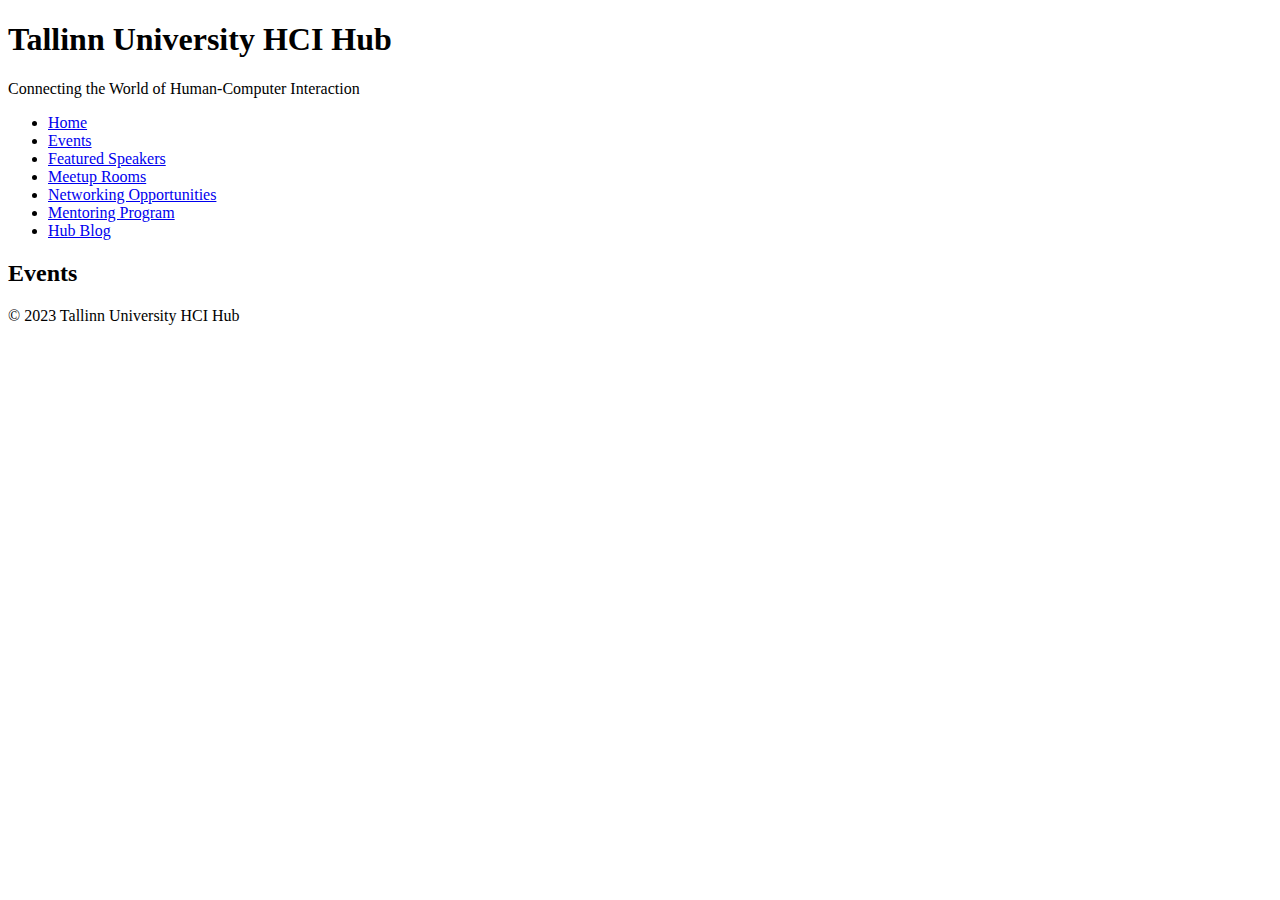
==== events.html @ 4c0bf7f7 "Initial commit" ====
<!DOCTYPE html>
<html lang="en">
<head>
    <meta charset="UTF-8">
    <meta name="viewport" content="width=device-width, initial-scale=1.0">
    <link rel="stylesheet" href="styles.css">
    <title> Events - Tallinn University HCI Hub</title>
</head>
<body>

    <header>
        <h1>Tallinn University HCI Hub</h1>
        <p>Connecting the World of Human-Computer Interaction</p>
    </header>

    <nav>
        <ul>
            <li><a href="index.html">Home</a></li>
            <li><a href="events.html">Events</a></li>
            <li><a href="featured-speakers.html">Featured Speakers</a></li>
            <li><a href="meetup-rooms.html">Meetup Rooms</a></li>
            <li><a href="networking-opportunities.html">Networking Opportunities</a></li>
            <li><a href="mentoring-program.html">Mentoring Program</a></li>
            <li><a href="hub-blog.html">Hub Blog</a></li>
        </ul>
    </nav>

    <section>
        <h2>Events</h2>
        <!-- Content for Events page goes here -->
    </section>

    <footer>
        <p>&copy; 2023 Tallinn University HCI Hub</p>
    </footer>

</body>
</html>
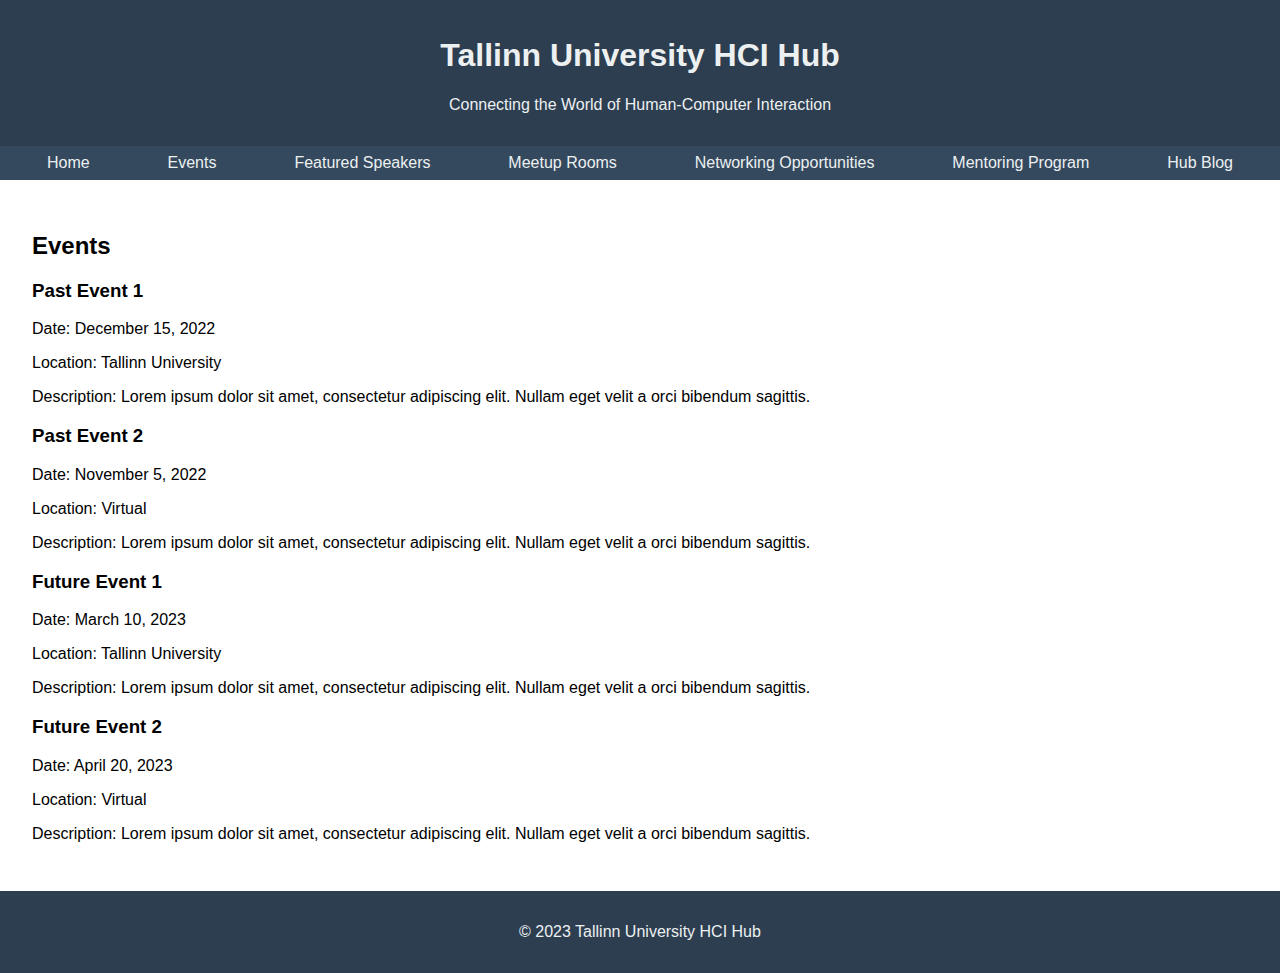
==== commit 20134506: "Modified events page with flex layout for containers and center learn more buttons. (Mod was made 09" ====
--- a/events.html
+++ b/events.html
@@ -3,7 +3,7 @@
 <head>
     <meta charset="UTF-8">
     <meta name="viewport" content="width=device-width, initial-scale=1.0">
-    <link rel="stylesheet" href="styles.css">
+    <link rel="stylesheet" href="style.css">
     <title> Events - Tallinn University HCI Hub</title>
 </head>
 <body>
@@ -25,9 +25,37 @@
         </ul>
     </nav>
 
-    <section>
+    <section class="events-container">
         <h2>Events</h2>
-        <!-- Content for Events page goes here -->
+
+        <div class="event past-event">
+            <h3>Past Event 1</h3>
+            <p>Date: December 15, 2022</p>
+            <p>Location: Tallinn University</p>
+            <p>Description: Lorem ipsum dolor sit amet, consectetur adipiscing elit. Nullam eget velit a orci bibendum sagittis.</p>
+        </div>
+
+        <div class="event past-event">
+            <h3>Past Event 2</h3>
+            <p>Date: November 5, 2022</p>
+            <p>Location: Virtual</p>
+            <p>Description: Lorem ipsum dolor sit amet, consectetur adipiscing elit. Nullam eget velit a orci bibendum sagittis.</p>
+        </div>
+
+        <div class="event future-event">
+            <h3>Future Event 1</h3>
+            <p>Date: March 10, 2023</p>
+            <p>Location: Tallinn University</p>
+            <p>Description: Lorem ipsum dolor sit amet, consectetur adipiscing elit. Nullam eget velit a orci bibendum sagittis.</p>
+        </div>
+
+        <div class="event future-event">
+            <h3>Future Event 2</h3>
+            <p>Date: April 20, 2023</p>
+            <p>Location: Virtual</p>
+            <p>Description: Lorem ipsum dolor sit amet, consectetur adipiscing elit. Nullam eget velit a orci bibendum sagittis.</p>
+        </div>
+
     </section>
 
     <footer>
--- a/style.css
+++ b/style.css
@@ -0,0 +1,95 @@
+body {
+    font-family: 'Arial', sans-serif;
+    margin: 0;
+    padding: 0;
+}
+
+header {
+    background-color: #2c3e50; /* Midnight Blue */
+    color: #ecf0f1; /* Clouds */
+    text-align: center;
+    padding: 1em 0;
+}
+
+nav {
+    background-color: #34495e; /* Wet Asphalt */
+    color: #ecf0f1;
+    padding: 0.5em;
+}
+
+nav ul {
+    list-style: none;
+    margin: 0;
+    padding: 0;
+    display: flex;
+    justify-content: space-around;
+}
+
+nav a {
+    text-decoration: none;
+    color: #ecf0f1;
+}
+
+section {
+    padding: 2em;
+}
+
+.container {
+    max-width: 800px;
+    margin: 0 auto;
+}
+
+#about-us {
+    background-color: #ecf0f1; /* Clouds */
+}
+
+#about-us h2 {
+    color: #2c3e50; /* Midnight Blue */
+}
+
+#highlights {
+    background-color: #f5f5f5; /* Silver */
+}
+
+#highlights h2 {
+    color: #2c3e50; /* Midnight Blue */
+    text-align: center;
+}
+
+.highlight {
+    display: grid;
+    grid-template-columns: 1fr 1fr; /* Two equal columns for text and image */
+    gap: 20px; /* Adjust the gap as needed for spacing */
+    margin-bottom: 2em;
+    padding: 1em;
+    border: 1px solid #ddd; /* Optional: Add a border for a more structured look */
+    border-radius: 8px;
+    overflow: hidden;
+    background-color: #fff; /* White background */
+}
+
+.highlight-content {
+    padding: 10px;
+}
+
+.highlight h3 {
+    color: #2c3e50; /* Midnight Blue */
+}
+
+.highlight p {
+    margin-bottom: 1em;
+    color: #333;
+}
+
+.highlight img {
+    max-width: 100%;
+    height: auto;
+    border-radius: 8px; /* Optional: Add a border-radius for rounded corners */
+}
+
+footer {
+    background-color: #2c3e50; /* Midnight Blue */
+    color: #ecf0f1;
+    text-align: center;
+    padding: 1em 0;
+}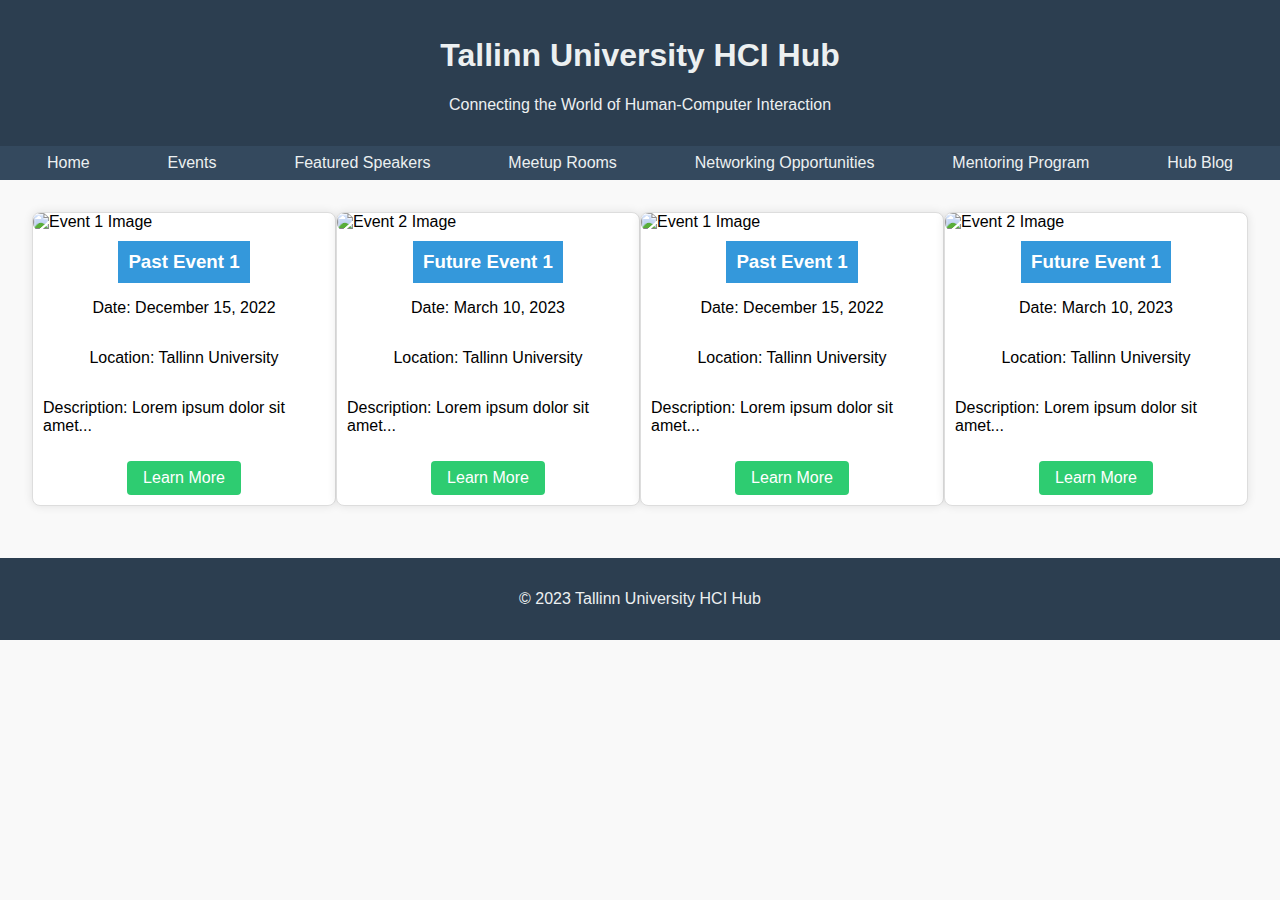
==== commit 88b42e70: "Modified events page with flex layout for containers and center learn more buttons. (Mod was made 09" ====
--- a/events.html
+++ b/events.html
@@ -25,42 +25,69 @@
         </ul>
     </nav>
 
-    <section class="events-container">
-        <h2>Events</h2>
+<section class="events-container">
+    <h2></h2>
 
-        <div class="event past-event">
+    <!-- Sample Event Containers using Flexbox -->
+    <div class="event-container">
+        <div class="event-image">
+            <img src="past_event_1.jpg" alt="Event 1 Image">
+        </div>
+        <div class="event-details">
             <h3>Past Event 1</h3>
             <p>Date: December 15, 2022</p>
             <p>Location: Tallinn University</p>
-            <p>Description: Lorem ipsum dolor sit amet, consectetur adipiscing elit. Nullam eget velit a orci bibendum sagittis.</p>
+            <p>Description: Lorem ipsum dolor sit amet...</p>
+            <a href="#" class="cta-button">Learn More</a>
         </div>
+    </div>
 
-        <div class="event past-event">
-            <h3>Past Event 2</h3>
-            <p>Date: November 5, 2022</p>
-            <p>Location: Virtual</p>
-            <p>Description: Lorem ipsum dolor sit amet, consectetur adipiscing elit. Nullam eget velit a orci bibendum sagittis.</p>
+    <div class="event-container">
+        <div class="event-image">
+            <img src="future_event_1.jpg" alt="Event 2 Image">
         </div>
-
-        <div class="event future-event">
+        <div class="event-details">
             <h3>Future Event 1</h3>
             <p>Date: March 10, 2023</p>
             <p>Location: Tallinn University</p>
-            <p>Description: Lorem ipsum dolor sit amet, consectetur adipiscing elit. Nullam eget velit a orci bibendum sagittis.</p>
+            <p>Description: Lorem ipsum dolor sit amet...</p>
+            <a href="#" class="cta-button">Learn More</a>
         </div>
+    </div>
 
-        <div class="event future-event">
-            <h3>Future Event 2</h3>
-            <p>Date: April 20, 2023</p>
-            <p>Location: Virtual</p>
-            <p>Description: Lorem ipsum dolor sit amet, consectetur adipiscing elit. Nullam eget velit a orci bibendum sagittis.</p>
+    <div class="event-container">
+        <div class="event-image">
+            <img src="past_event_1.jpg" alt="Event 1 Image">
         </div>
+        <div class="event-details">
+            <h3>Past Event 1</h3>
+            <p>Date: December 15, 2022</p>
+            <p>Location: Tallinn University</p>
+            <p>Description: Lorem ipsum dolor sit amet...</p>
+            <a href="#" class="cta-button">Learn More</a>
+        </div>
+    </div>
 
-    </section>
+    <div class="event-container">
+        <div class="event-image">
+            <img src="future_event_1.jpg" alt="Event 2 Image">
+        </div>
+        <div class="event-details">
+            <h3>Future Event 1</h3>
+            <p>Date: March 10, 2023</p>
+            <p>Location: Tallinn University</p>
+            <p>Description: Lorem ipsum dolor sit amet...</p>
+            <a href="#" class="cta-button">Learn More</a>
+        </div>
+    </div>
 
-    <footer>
-        <p>&copy; 2023 Tallinn University HCI Hub</p>
-    </footer>
+</section>
+
+<footer>
+    <p>&copy; 2023 Tallinn University HCI Hub</p>
+</footer>
+
+
 
 </body>
 </html>--- a/style.css
+++ b/style.css
@@ -30,61 +30,45 @@
     color: #ecf0f1;
 }
 
-section {
+.events-container {
+    display: flex;
+    flex-wrap: wrap;
+    justify-content: space-around;
+    align-items: flex-start;
     padding: 2em;
 }
 
-.container {
-    max-width: 800px;
-    margin: 0 auto;
+.event-container {
+    border: 1px solid #ddd;
+    border-radius: 8px;
+    overflow: hidden; /* Clear the float */
+    margin-bottom: 20px;
+    flex: 1;
+    max-width: 400px; /* Adjust the maximum width as needed */
+    background-color: #fff; /* White background */
+    box-shadow: 0 0 10px rgba(0, 0, 0, 0.1); /* Subtle box shadow */
 }
 
-#about-us {
-    background-color: #ecf0f1; /* Clouds */
-}
-
-#about-us h2 {
-    color: #2c3e50; /* Midnight Blue */
-}
-
-#highlights {
-    background-color: #f5f5f5; /* Silver */
-}
-
-#highlights h2 {
-    color: #2c3e50; /* Midnight Blue */
-    text-align: center;
-}
-
-.highlight {
-    display: grid;
-    grid-template-columns: 1fr 1fr; /* Two equal columns for text and image */
-    gap: 20px; /* Adjust the gap as needed for spacing */
-    margin-bottom: 2em;
-    padding: 1em;
-    border: 1px solid #ddd; /* Optional: Add a border for a more structured look */
-    border-radius: 8px;
-    overflow: hidden;
-    background-color: #fff; /* White background */
-}
-
-.highlight-content {
+.event-container h3 {
+    background-color: #3498db; /* Blue */
+    color: #fff;
+    margin: 0;
     padding: 10px;
 }
 
-.highlight h3 {
-    color: #2c3e50; /* Midnight Blue */
+.event-image {
+    flex: 1;
 }
 
-.highlight p {
-    margin-bottom: 1em;
-    color: #333;
+.event-image img {
+    width: 100%;
+    height: auto;
+    border-radius: 8px 0 0 8px; /* Optional: Add a border-radius for rounded corners */
 }
 
-.highlight img {
-    max-width: 100%;
-    height: auto;
-    border-radius: 8px; /* Optional: Add a border-radius for rounded corners */
+.event-details {
+    flex: 2;
+    padding: 10px;
 }
 
 footer {
@@ -92,4 +76,65 @@
     color: #ecf0f1;
     text-align: center;
     padding: 1em 0;
+}
+body {
+    font-family: 'Arial', sans-serif;
+    margin: 0;
+    padding: 0;
+    background-color: #f9f9f9; /* Light Gray background */
+}
+
+.events-container {
+    display: flex;
+    flex-wrap: wrap;
+    justify-content: space-around;
+    align-items: flex-start;
+    padding: 2em;
+}
+
+.event-container {
+    border: 1px solid #ddd;
+    border-radius: 8px;
+    overflow: hidden; /* Clear the float */
+    margin-bottom: 20px;
+    flex: 1;
+    max-width: 400px; /* Adjust the maximum width as needed */
+    background-color: #fff; /* White background */
+    box-shadow: 0 0 10px rgba(0, 0, 0, 0.1); /* Subtle box shadow */
+    transition: transform 0.3s ease-in-out; /* Add a transition effect */
+}
+
+.event-container:hover {
+    transform: scale(1.05); /* Add a scale effect on hover */
+}
+
+.event-container h3 {
+    background-color: #3498db; /* Blue */
+    color: #fff;
+    margin: 0;
+    padding: 10px;
+}
+
+.event-details {
+    flex: 2;
+    padding: 10px;
+    display: flex;
+    flex-direction: column;
+    align-items: center; /* Center content horizontally */
+    justify-content: center; /* Center content vertically */
+}
+
+.cta-button {
+    display: inline-block;
+    background-color: #2ecc71; /* Emerald Green */
+    color: #fff;
+    padding: 8px 16px;
+    text-decoration: none;
+    border-radius: 4px;
+    transition: background-color 0.3s ease-in-out;
+    margin-top: 10px; /* Add some space between the text and button */
+}
+
+.cta-button:hover {
+    background-color: #27ae60; /* Darker Green on hover */
 }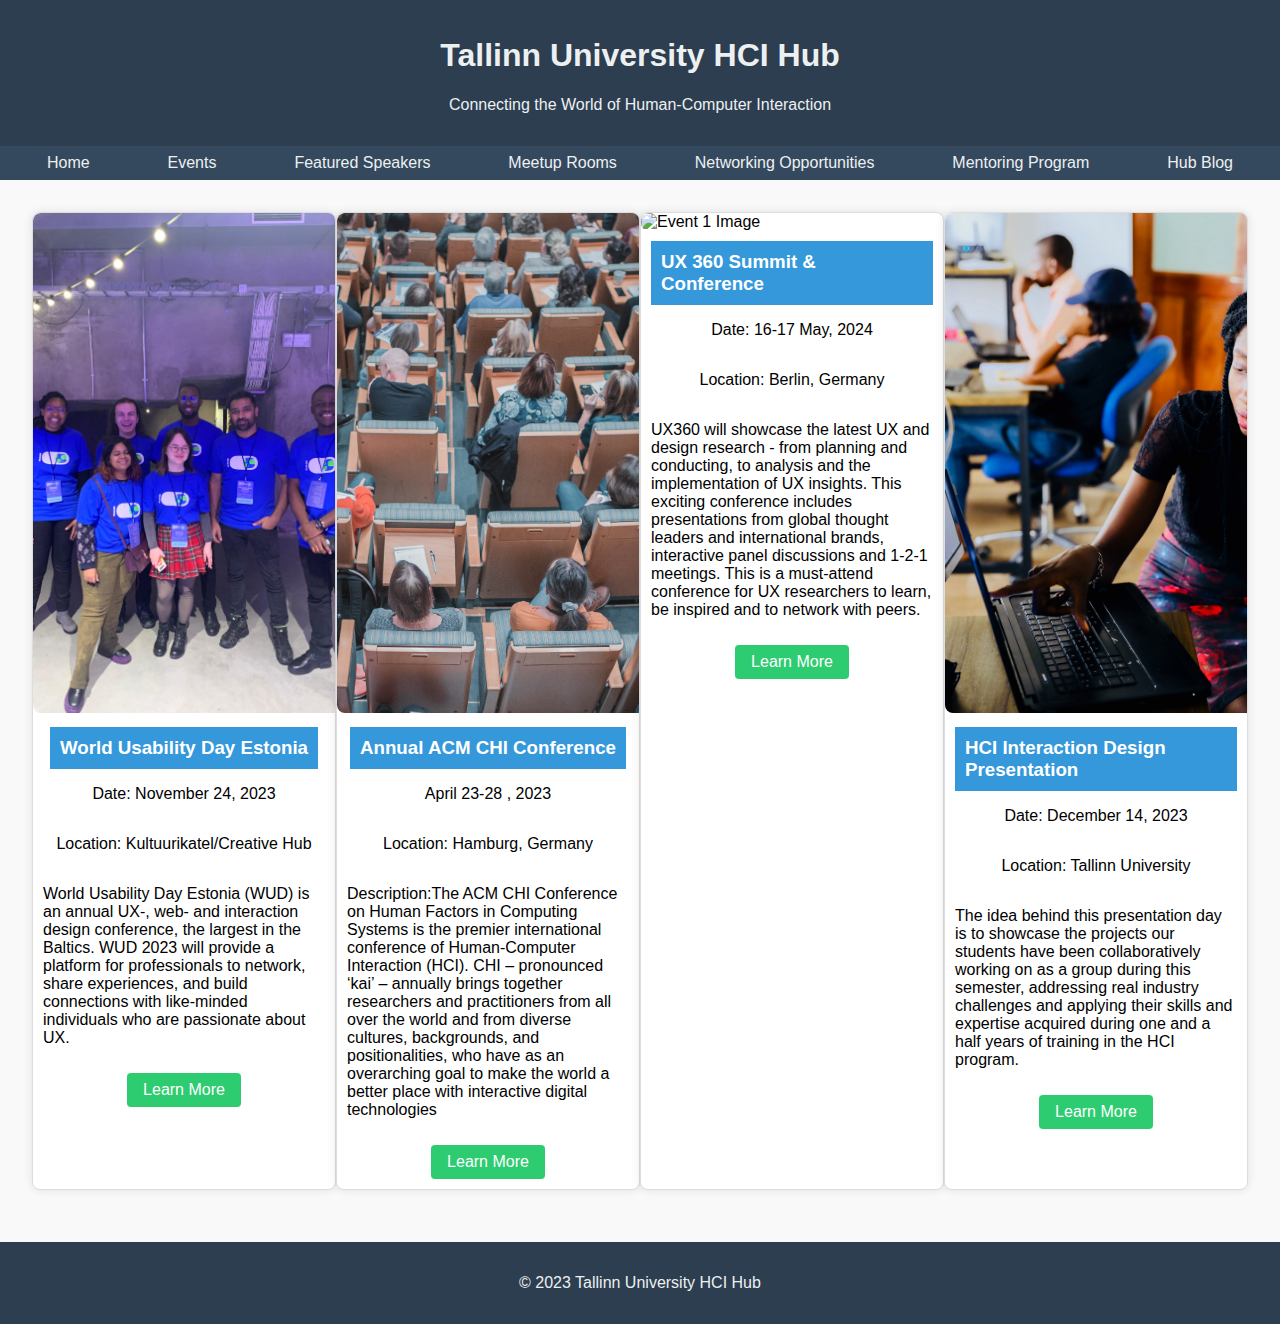
==== commit 02090006: "containers aligned to be same size and more infomation added to containers" ====
--- a/events.html
+++ b/events.html
@@ -28,58 +28,60 @@
 <section class="events-container">
     <h2></h2>
 
-    <!-- Sample Event Containers using Flexbox -->
+    <!-- Flex-box containers done lecture 5  -->
     <div class="event-container">
         <div class="event-image">
-            <img src="past_event_1.jpg" alt="Event 1 Image">
+            <img src="images/IMG-20231128-WA0011.jpg" alt="Event 1 Image">
         </div>
         <div class="event-details">
-            <h3>Past Event 1</h3>
-            <p>Date: December 15, 2022</p>
-            <p>Location: Tallinn University</p>
-            <p>Description: Lorem ipsum dolor sit amet...</p>
+            <h3>World Usability Day Estonia </h3>
+            <p>Date: November 24, 2023</p>
+            <p>Location: Kultuurikatel/Creative Hub </p>
+            <p>World Usability Day Estonia (WUD) is an annual UX-, web- and interaction design conference, the largest in the Baltics.
+                WUD 2023 will provide a platform for professionals to network, share experiences, and build connections with like-minded individuals who are passionate about UX.</p>
             <a href="#" class="cta-button">Learn More</a>
         </div>
     </div>
 
     <div class="event-container">
         <div class="event-image">
-            <img src="future_event_1.jpg" alt="Event 2 Image">
+            <img src="images/mikael-kristenson-3aVlWP-7bg8-unsplash.jpg" alt="Event 2 Image">
         </div>
         <div class="event-details">
-            <h3>Future Event 1</h3>
-            <p>Date: March 10, 2023</p>
-            <p>Location: Tallinn University</p>
-            <p>Description: Lorem ipsum dolor sit amet...</p>
+            <h3>Annual ACM CHI Conference</h3>
+            <p>April 23-28 , 2023</p>
+            <p>Location: Hamburg, Germany</p>
+            <p>Description:The ACM CHI Conference on Human Factors in Computing Systems is the premier international conference of Human-Computer Interaction (HCI). CHI – pronounced ‘kai’ – annually brings together researchers and practitioners from all over the world and from diverse cultures, backgrounds, and positionalities, who have as an overarching goal to make the world a better place with interactive digital technologies</p>
             <a href="#" class="cta-button">Learn More</a>
         </div>
     </div>
 
     <div class="event-container">
         <div class="event-image">
-            <img src="past_event_1.jpg" alt="Event 1 Image">
+            <img src="images/antenna-ZDN-G1xBWHY-unsplash.jpg" alt="Event 1 Image">
         </div>
         <div class="event-details">
-            <h3>Past Event 1</h3>
-            <p>Date: December 15, 2022</p>
-            <p>Location: Tallinn University</p>
-            <p>Description: Lorem ipsum dolor sit amet...</p>
+            <h3>UX 360 Summit & Conference</h3>
+            <p>Date: 16-17 May, 2024</p>
+            <p>Location: Berlin, Germany</p>
+            <p>UX360 will showcase the latest UX and design research - from planning and conducting, to analysis and the implementation of UX insights. This exciting conference includes presentations from global thought leaders and international brands, interactive panel discussions and 1-2-1 meetings. This is a must-attend conference for UX researchers to learn, be inspired and to network with peers.</p>
             <a href="#" class="cta-button">Learn More</a>
         </div>
     </div>
 
     <div class="event-container">
         <div class="event-image">
-            <img src="future_event_1.jpg" alt="Event 2 Image">
+            <img src="images/desola-lanre-ologun-IgUR1iX0mqM-unsplash.jpg" alt="Event 2 Image">
         </div>
         <div class="event-details">
-            <h3>Future Event 1</h3>
-            <p>Date: March 10, 2023</p>
+            <h3>HCI Interaction Design Presentation</h3>
+            <p>Date: December 14, 2023</p>
             <p>Location: Tallinn University</p>
-            <p>Description: Lorem ipsum dolor sit amet...</p>
+            <p>The idea behind this presentation day is to showcase the projects our students have been collaboratively working on as a group during this semester, addressing real industry challenges and applying their skills and expertise acquired during one and a half years of training in the HCI program.</p>
             <a href="#" class="cta-button">Learn More</a>
         </div>
     </div>
+
 
 </section>
 
--- a/style.css
+++ b/style.css
@@ -62,8 +62,10 @@
 
 .event-image img {
     width: 100%;
-    height: auto;
+    height: 500px;
     border-radius: 8px 0 0 8px; /* Optional: Add a border-radius for rounded corners */
+    object-fit: cover;
+
 }
 
 .event-details {
@@ -88,7 +90,7 @@
     display: flex;
     flex-wrap: wrap;
     justify-content: space-around;
-    align-items: flex-start;
+    align-items:stretch;
     padding: 2em;
 }
 
